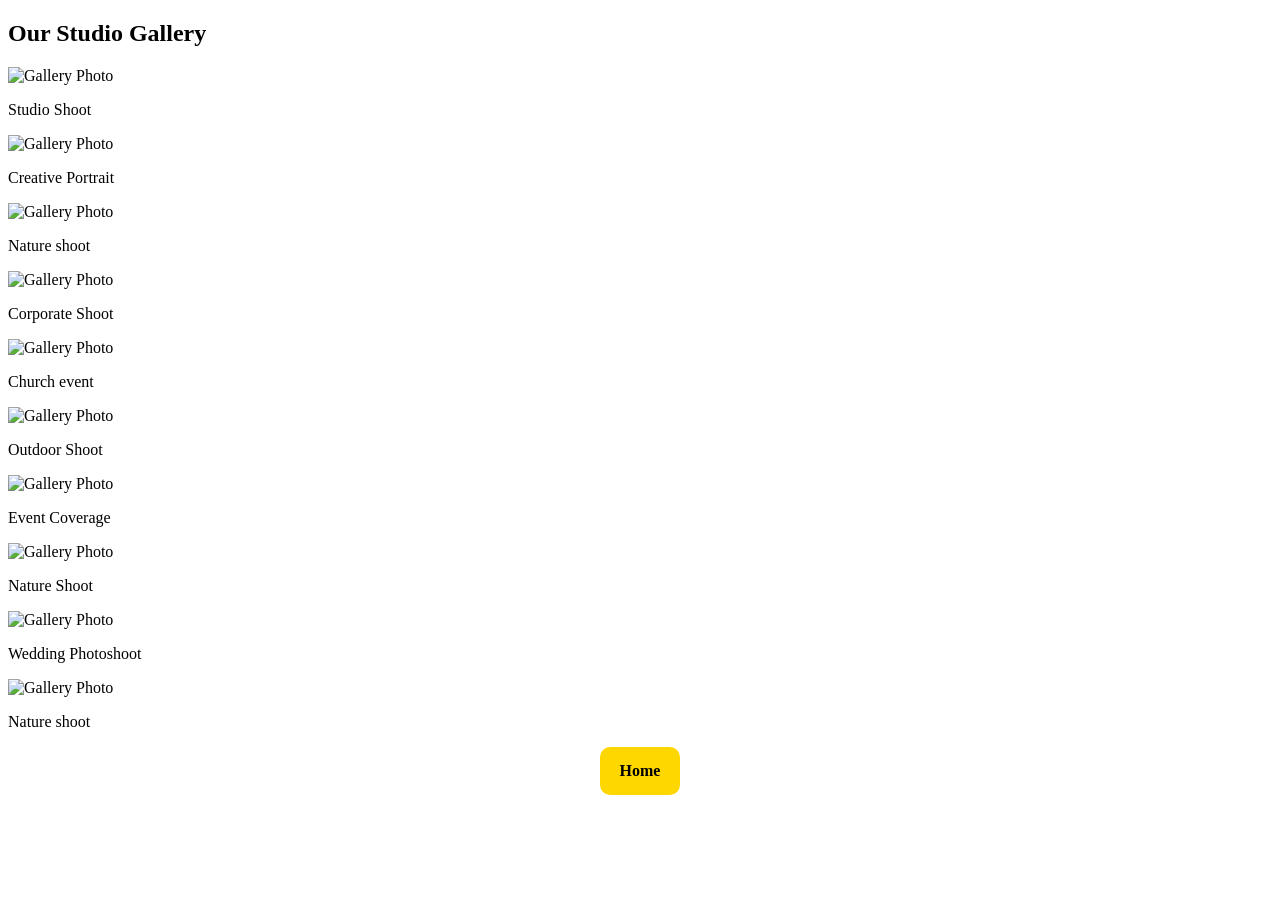
==== gallery.html @ d9900ddc "Add files via upload" ====
<!DOCTYPE html>
<html>
<head>
  <meta charset="UTF-8">
  <meta name="viewport" content="width=device-width, initial-scale=1">
  <link rel="stylesheet" href="./css/index.css">
  <link rel="stylesheet" href="./css/gallery.css">
  <title>Dream Shot | Gallery</title>
</head>
<body>

  <!-- ====== Gallery Section ====== -->
<section class="gallery-section">
  <h2 class="gallery-title">Our Studio Gallery</h2>
  <div class="gallery-grid">
    <!-- Photo Items -->
    <div class="gallery-item">
      <img src="./images/IMG_7844.JPG" alt="Gallery Photo">
      </div>
      <div class="overlay">
        <p>Studio Shoot</p>
      </div>
    </div>
    <div class="gallery-item">
      <img src="./images/IMG_7848.JPG" alt="Gallery Photo">
      <div class="overlay">
        <p>Creative Portrait</p>
      </div>
    </div>
        <div class="gallery-item">
      <img src="./images/1030660.jpg" alt="Gallery Photo">
      <div class="overlay">
        <p>Nature shoot</p>
      </div>
    </div>
    
    <div class="gallery-item">
      <img src="./images/IMG_7852.JPG" alt="Gallery Photo">
      <div class="overlay">
        <p>Corporate Shoot</p>
      </div>
    </div>
        <div class="gallery-item">
      <img src="./images/1020101.jpg" alt="Gallery Photo">
      <div class="overlay">
        <p>Church event</p>
      </div>
    </div>
    
    <div class="gallery-item">
      <img src="./images/portrait_female.JPG" alt="Gallery Photo">
      <div class="overlay">
        <p>Outdoor Shoot</p>
      </div>
    </div>
    <div class="gallery-item">
      <img src="./images/portrait_red.JPG" alt="Gallery Photo">
      <div class="overlay">
        <p>Event Coverage</p>
      </div>
    </div>


    <div class="gallery-item">
      <img src="./images/1030533-1.JPG" alt="Gallery Photo">
      <div class="overlay">
        <p>Nature Shoot</p>
      </div>
    </div>
    
    <div class="gallery-item">
      <img src="./images/edo_wedding.JPG" alt="Gallery Photo">
      <div class="overlay">
        <p>Wedding Photoshoot</p>
      </div>
    </div>
    
    
    <div class="gallery-item">
      <img src="./images/1030662.jpg" alt="Gallery Photo">
      <div class="overlay">
        <p>Nature shoot</p>
      </div>
    </div>
    
</section>

<div style="display: flex; align-items: center; justify-content: center; margin-bottom: 50px;">
  <a style="text-decoration: none; color: black; background-color: gold; padding: 15px 20px; border-radius: 10px; font-weight: 600;" href="index.html">Home</a>
</div>
</body>

</html>
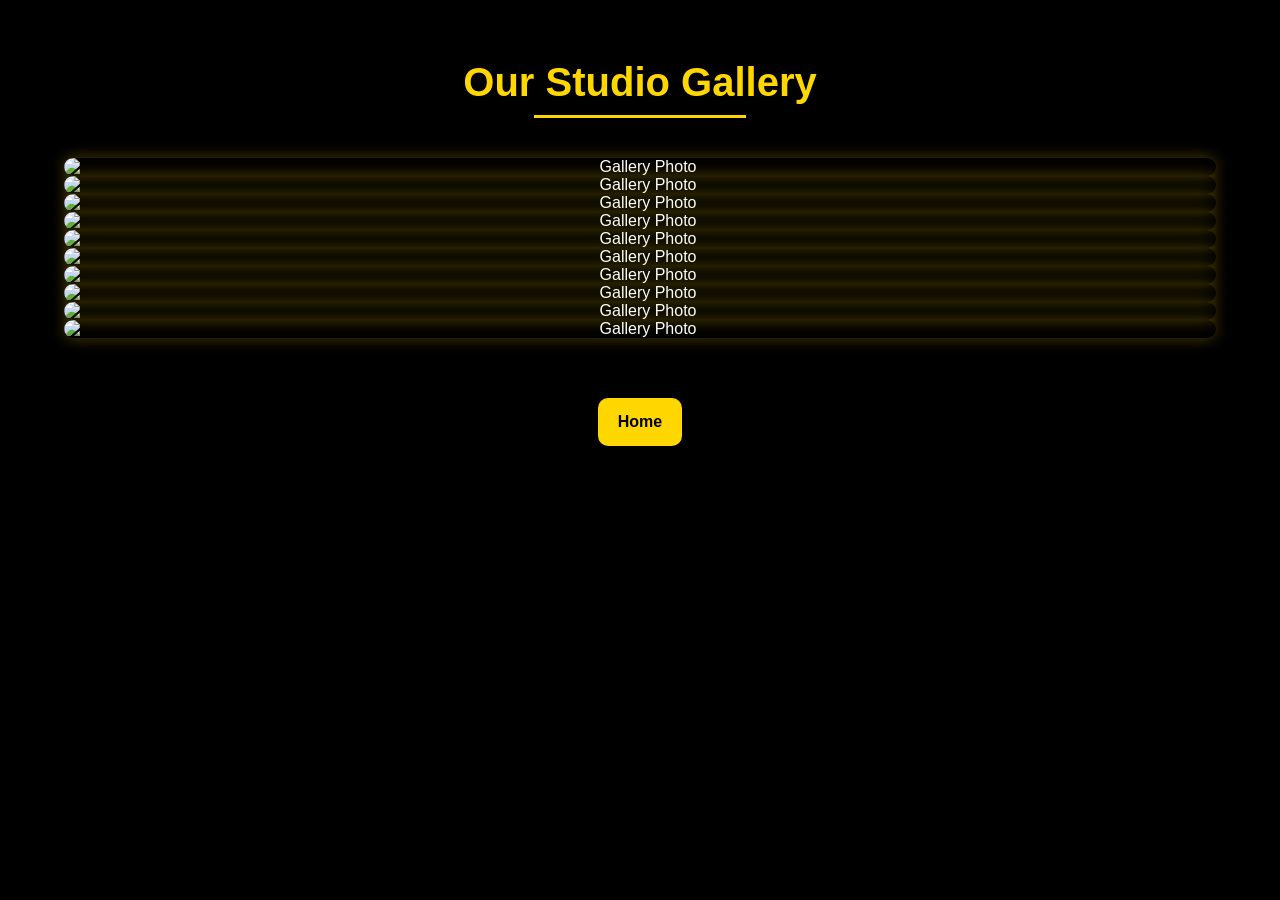
==== commit 5af48417: "Update gallery.html" ====
--- a/gallery.html
+++ b/gallery.html
@@ -3,8 +3,8 @@
 <head>
   <meta charset="UTF-8">
   <meta name="viewport" content="width=device-width, initial-scale=1">
-  <link rel="stylesheet" href="./css/index.css">
-  <link rel="stylesheet" href="./css/gallery.css">
+  <link rel="stylesheet" href="./index.css">
+  <link rel="stylesheet" href="./gallery.css">
   <title>Dream Shot | Gallery</title>
 </head>
 <body>
@@ -90,4 +90,4 @@
 </div>
 </body>
 
-</html>+</html>
--- a/index.css
+++ b/index.css
@@ -0,0 +1,511 @@
+* {
+  margin: 0;
+  padding: 0;
+  box-sizing: border-box;
+  scroll-behavior: smooth;
+}
+
+body {
+  font-family: 'Segoe UI', Tahoma, Geneva, Verdana, sans-serif;
+  background: #f5f5f5;
+}
+
+header {
+  background: white;
+  padding: 1rem 2rem;
+  color: black;
+}
+
+.navbar {
+  display: flex;
+  justify-content: space-between;
+  align-items: center;
+  max-width: 1200px;
+  margin: auto;
+  color: white;
+}
+
+.logo {
+  display: flex;
+  justify-content: center;
+  align-items: center;
+  font-size: 1.2rem;
+  font-weight: bold;
+  color: black;
+  gap: 5px;
+}
+
+.nav-links {
+  list-style: none;
+  display: flex;
+  gap: 2rem;
+  color: black;
+}
+
+.nav-links li a {
+  text-decoration: none;
+  color: gold;
+  font-size: 1rem;
+  transition: color 0.3s;
+  background-color: black;
+  padding: 6px 15px;
+  border-radius: 10px;
+  display: flex;
+  align-items: center;
+  justify-content: center;
+}
+
+.nav-links li a:hover {
+  color: #38bdf8;
+}
+
+.hamburger {
+  display: none;
+  flex-direction: column;
+  cursor: pointer;
+  gap: 6px;
+}
+
+.hamburger span {
+  height: 3px;
+  width: 25px;
+  background: black;
+  border-radius: 5px;
+  transition: 0.3s ease;
+}
+
+.hero {
+  background-image: url(../images/IMG_7863.JPG) ;
+  background-size: cover;
+  background-position: center;
+  /* background: linear-gradient(to bottom, black 0%, black 100%); */
+  background-size: cover;
+  color: white;
+  padding: 4rem 2rem;
+}
+
+.hero-content {
+  max-width: 1200px;
+  margin: auto;
+  display: flex;
+  align-items: center;
+  justify-content: space-between;
+  flex-wrap: wrap;
+  gap: 2rem;
+  text-align: center;
+}
+
+.hero-text {
+  flex: 1 1 500px;
+}
+
+.hero-text h1 {
+  font-size: 2.5rem;
+  margin-bottom: 1rem;
+  color: gold;
+}
+
+.hero-text p {
+  font-size: 1.2rem;
+  margin-bottom: 2rem;
+  line-height: 1.6;
+  color: #e2e8f0;
+}
+
+.cta-button {
+  background-color: gold;
+  color: black;
+  padding: 0.8rem 1.5rem;
+  text-decoration: none;
+  border-radius: 8px;
+  font-weight: 700;
+  transition: background 0.3s ease;
+}
+
+.cta-button:hover {
+  background-color: #0ea5e9;
+}
+
+.hero-image {
+
+  flex: 1 1 400px;
+  text-align: center;
+}
+
+.hero-image img {
+  width: 100%;
+  max-width: 500px;
+  border-radius: 20px;
+  box-shadow: 0 8px 24px rgba(0, 0, 0, 0.2);
+  border: 3px solid gold;
+}
+
+.services {
+  padding: 4rem 2rem;
+  background-color: #f8fafc;
+  text-align: center;
+}
+
+.section-title {
+  font-size: 2rem;
+  margin-bottom: 0.5rem;
+  color: #0f172a;
+}
+
+.section-subtitle {
+  font-size: 1.1rem;
+  margin-bottom: 2rem;
+  color: #475569;
+}
+
+.service-grid {
+  display: grid;
+  gap: 1rem;
+  grid-template-columns: repeat(auto-fit, minmax(250px, 1fr));
+  max-width: 1200px;
+  margin: auto;
+}
+
+
+
+.service-card {
+  background: black;
+  padding: 2rem;
+  border-radius: 16px;
+  box-shadow: 0 8px 20px rgba(0, 0, 0, 0.05);
+  transition: transform 0.3s ease;
+}
+
+.service-img {
+  border: 3px solid gold;
+  width: 100%;
+  border-radius: 10px;
+  margin-bottom: 10px;
+}
+
+.service-card:hover {
+  transform: translateY(-5px);
+}
+
+.service-card h3 {
+  color: gold;
+  margin-bottom: 1rem;
+}
+
+.service-card p {
+  color: white;
+  font-size: 0.95rem;
+  line-height: 1.5;
+}
+
+.why-us {
+  padding: 4rem 2rem;
+  background: white;
+  text-align: center;
+  
+}
+
+.why-grid {
+  display: grid;
+  gap: 2rem;
+  grid-template-columns: repeat(auto-fit, minmax(250px, 1fr));
+  max-width: 1200px;
+  margin: auto;
+}
+
+.why-card {
+  background: black;
+  color: white;
+  padding: 2rem;
+  border-radius: 16px;
+  box-shadow: 0 8px 20px rgba(0, 0, 0, 0.05);
+  transition: transform 0.3s ease;
+}
+
+.why-card:hover {
+  transform: translateY(-5px);
+}
+
+.why-card h3 {
+  color: gold;
+  font-size: 20px;
+  margin-bottom: 1rem;
+}
+
+.why-card p {
+  color: white;
+  font-size: 0.95rem;
+  line-height: 1.5;
+}
+
+
+.dark-portfolio {
+  background: linear-gradient(to bottom, black 0%, black 100%);
+  color: white;
+  padding: 4rem 2rem;
+  text-align: center;
+}
+
+.dark-portfolio .section-title {
+  font-size: 2rem;
+  margin-bottom: 0.5rem;
+  color: gold;
+}
+
+.dark-portfolio .section-subtitle {
+  font-size: 1.1rem;
+  margin-bottom: 2rem;
+  color: white;
+}
+
+.dark-portfolio .portfolio-grid {
+  display: grid;
+  gap: 2rem;
+  grid-template-columns: repeat(auto-fit, minmax(280px, 1fr));
+  max-width: 1200px;
+  margin: auto;
+  margin-top: 2rem;
+}
+
+.dark-portfolio .portfolio-item {
+  background: black;
+  border-radius: 16px;
+  overflow: hidden;
+  box-shadow: 0 8px 24px rgba(0, 0, 0, 0.3);
+  transition: transform 0.3s ease;
+}
+
+.dark-portfolio .portfolio-item:hover {
+  transform: translateY(-6px);
+}
+
+.dark-portfolio .portfolio-item img {
+  width: 100%;
+  height: 200px;
+  object-fit: cover;
+}
+
+.dark-portfolio .portfolio-item h3 {
+  color: white;
+  font-weight: 500;
+  margin: 1rem 0 0.5rem;
+}
+
+.dark-portfolio .portfolio-item p {
+  color: #e2e8f0;
+  padding: 0 1rem 1.5rem;
+  font-size: 0.95rem;
+}
+
+.testimonials {
+  background: linear-gradient(to bottom, black 0%, black 100%);
+  padding: 4rem 2rem;
+  color: #f1f5f9;
+  text-align: center;
+}
+
+.testimonials .section-title {
+  font-size: 2rem;
+  color: gold;
+  margin-bottom: 0.5rem;
+}
+
+.testimonials .section-subtitle {
+  font-size: 1.1rem;
+  color: #cbd5e1;
+  margin-bottom: 2rem;
+}
+
+.testimonials-grid {
+  display: grid;
+  gap: 2rem;
+  grid-template-columns: repeat(auto-fit, minmax(280px, 1fr));
+  max-width: 1000px;
+  margin: auto;
+}
+
+.testimonial-card {
+  background: black;
+  padding: 2rem;
+  border-radius: 16px;
+  box-shadow: 0 8px 24px rgba(0, 0, 0, 0.3);
+  transition: transform 0.3s ease;
+}
+
+.testimonial-card:hover {
+  transform: translateY(-5px);
+}
+
+.testimonial-text {
+  font-style: italic;
+  color: white;
+  margin-bottom: 1rem;
+}
+
+.client-info {
+  color: gold;
+  font-size: 0.95rem;
+}
+
+.cta {
+  background-color: #f8fafc;
+  padding: 4rem 2rem;
+  text-align: center;
+}
+
+.cta-title {
+  font-size: 2rem;
+  color: #0f172a;
+  margin-bottom: 1rem;
+}
+
+.cta-subtitle {
+  font-size: 1.1rem;
+  color: #475569;
+  margin-bottom: 2rem;
+  max-width: 600px;
+  margin-left: auto;
+  margin-right: auto;
+}
+
+.cta-button-light {
+  display: inline-block;
+  background-color: gold;
+  color: black;
+  padding: 0.75rem 1.5rem;
+  text-decoration: none;
+  font-weight: 600;
+  border-radius: 8px;
+  transition: background-color 0.3s ease;
+}
+
+.cta-button-light:hover {
+  background-color: white;
+}
+
+.footer {
+  background-color: black;
+  color: #e2e8f0;
+  padding: 3rem 2rem 1rem;
+}
+
+.footer-content {
+  max-width: 1200px;
+  margin: auto;
+  display: grid;
+  gap: 2rem;
+  grid-template-columns: repeat(auto-fit, minmax(250px, 1fr));
+}
+
+.footer-brand h3 {
+  color: gold;
+  font-size: 22px;
+  margin-bottom: 0.5rem;
+}
+
+.footer-brand p {
+  font-size: 0.95rem;
+  color: #cbd5e1;
+}
+
+.footer-links h4,
+.footer-contact h4 {
+  margin-bottom: 1rem;
+  color: gold;
+}
+
+.footer-links ul {
+  list-style: none;
+  padding: 0;
+}
+
+.footer-links li {
+  margin-bottom: 0.5rem;
+}
+
+.footer-links a {
+  color: #cbd5e1;
+  text-decoration: none;
+  transition: color 0.3s ease;
+}
+
+.footer-links a:hover {
+  color: #38bdf8;
+}
+
+.footer-contact p {
+  font-size: 0.95rem;
+  color: #cbd5e1;
+  margin-bottom: 0.4rem;
+}
+
+.footer-bottom {
+  text-align: center;
+  padding-top: 2rem;
+  font-size: 0.85rem;
+  color: white;
+  border-top: 1px solid #1e293b;
+  margin-top: 2rem;
+}
+
+
+#scrollToTopBtn {
+  position: fixed;
+  bottom: 30px;
+  right: 30px;
+  background-color: #38bdf8;
+  color: #0f172a;
+  border: none;
+  border-radius: 50%;
+  font-size: 1.2rem;
+  width: 40px;
+  height: 40px;
+  cursor: pointer;
+  display: none;
+  z-index: 1000;
+  box-shadow: 0 4px 12px rgba(0, 0, 0, 0.2);
+  transition: background 0.3s ease;
+}
+
+#scrollToTopBtn:hover {
+  background-color: #0ea5e9;
+}
+
+/* Responsive styles */
+@media (max-width: 768px) {
+  .nav-links {
+    position: absolute;
+    top: 70px;
+    right: 0;
+    width: 200px;
+    height: calc(100vh - 70px);
+    background: black;
+    flex-direction: column;
+    align-items: start;
+    padding: 2rem;
+    transform: translateX(100%);
+    transition: transform 0.3s ease-in-out;
+    z-index: 99;
+  }
+  
+  .nav-links.active {
+    transform: translateX(0);
+  }
+  
+  .hamburger {
+    display: flex;
+  }
+  
+  /* Hamburger animation when active (optional) */
+  .hamburger.toggle span:nth-child(1) {
+    transform: rotate(45deg) translate(5px, 5px);
+  }
+  
+  .hamburger.toggle span:nth-child(2) {
+    opacity: 0;
+  }
+  
+  .hamburger.toggle span:nth-child(3) {
+    transform: rotate(-45deg) translate(5px, -5px);
+  }
+}
--- a/gallery.css
+++ b/gallery.css
@@ -0,0 +1,101 @@
+/* ====== Gallery Section Styles ====== */
+body {
+  background: #000; /* Black background */
+  font-family: 'Poppins', sans-serif;
+  margin: 0;
+  padding: 0;
+  color: #fff;
+}
+
+.gallery-section {
+  padding: 60px 5%;
+  text-align: center;
+}
+
+.gallery-title {
+  font-size: 2.5rem;
+  color: #FFD700; /* Gold */
+  margin-bottom: 40px;
+  position: relative;
+  display: inline-block;
+}
+
+.gallery-title::after {
+  content: "";
+  display: block;
+  width: 60%;
+  height: 3px;
+  background: #FFD700;
+  margin: 10px auto 0;
+  animation: expand 2s infinite alternate;
+}
+
+@keyframes expand {
+  from { width: 30%; }
+  to { width: 80%; }
+}
+
+.gallery-grid {
+  display: grid;
+  grid-template-columns: repeat(auto-fit, minmax(280px, 1fr));
+  gap: 20px;
+}
+
+.gallery-item {
+  position: relative;
+  overflow: hidden;
+  border-radius: 12px;
+  box-shadow: 0 0 15px rgba(255, 215, 0, 0.3);
+  transition: transform 0.4s ease, box-shadow 0.4s ease;
+}
+
+.gallery-item img {
+  width: 100%;
+  height: 100%;
+  display: block;
+  transition: transform 0.5s ease;
+}
+
+.gallery-item:hover {
+  transform: translateY(-10px) scale(1.03);
+  box-shadow: 0 0 25px rgba(255, 215, 0, 0.7);
+}
+
+.gallery-item:hover img {
+  transform: scale(1.1);
+}
+
+.overlay {
+  position: absolute;
+  top: 0; left: 0;
+  width: 100%; height: 100%;
+  background: rgba(0,0,0,0.6);
+  color: #FFD700;
+  display: flex;
+  justify-content: center;
+  align-items: center;
+  opacity: 0;
+  transition: opacity 0.4s ease;
+  font-size: 1.2rem;
+  font-weight: 500;
+}
+
+.gallery-item:hover .overlay {
+  opacity: 1;
+}
+
+/* Optional: Add play icon effect for videos */
+.gallery-item.video::before {
+  content: "▶";
+  position: absolute;
+  font-size: 2.5rem;
+  color: #FFD700;
+  top: 50%; left: 50%;
+  transform: translate(-50%, -50%) scale(0);
+  transition: transform 0.4s ease;
+  pointer-events: none;
+}
+
+.gallery-item.video:hover::before {
+  transform: translate(-50%, -50%) scale(1.2);
+}
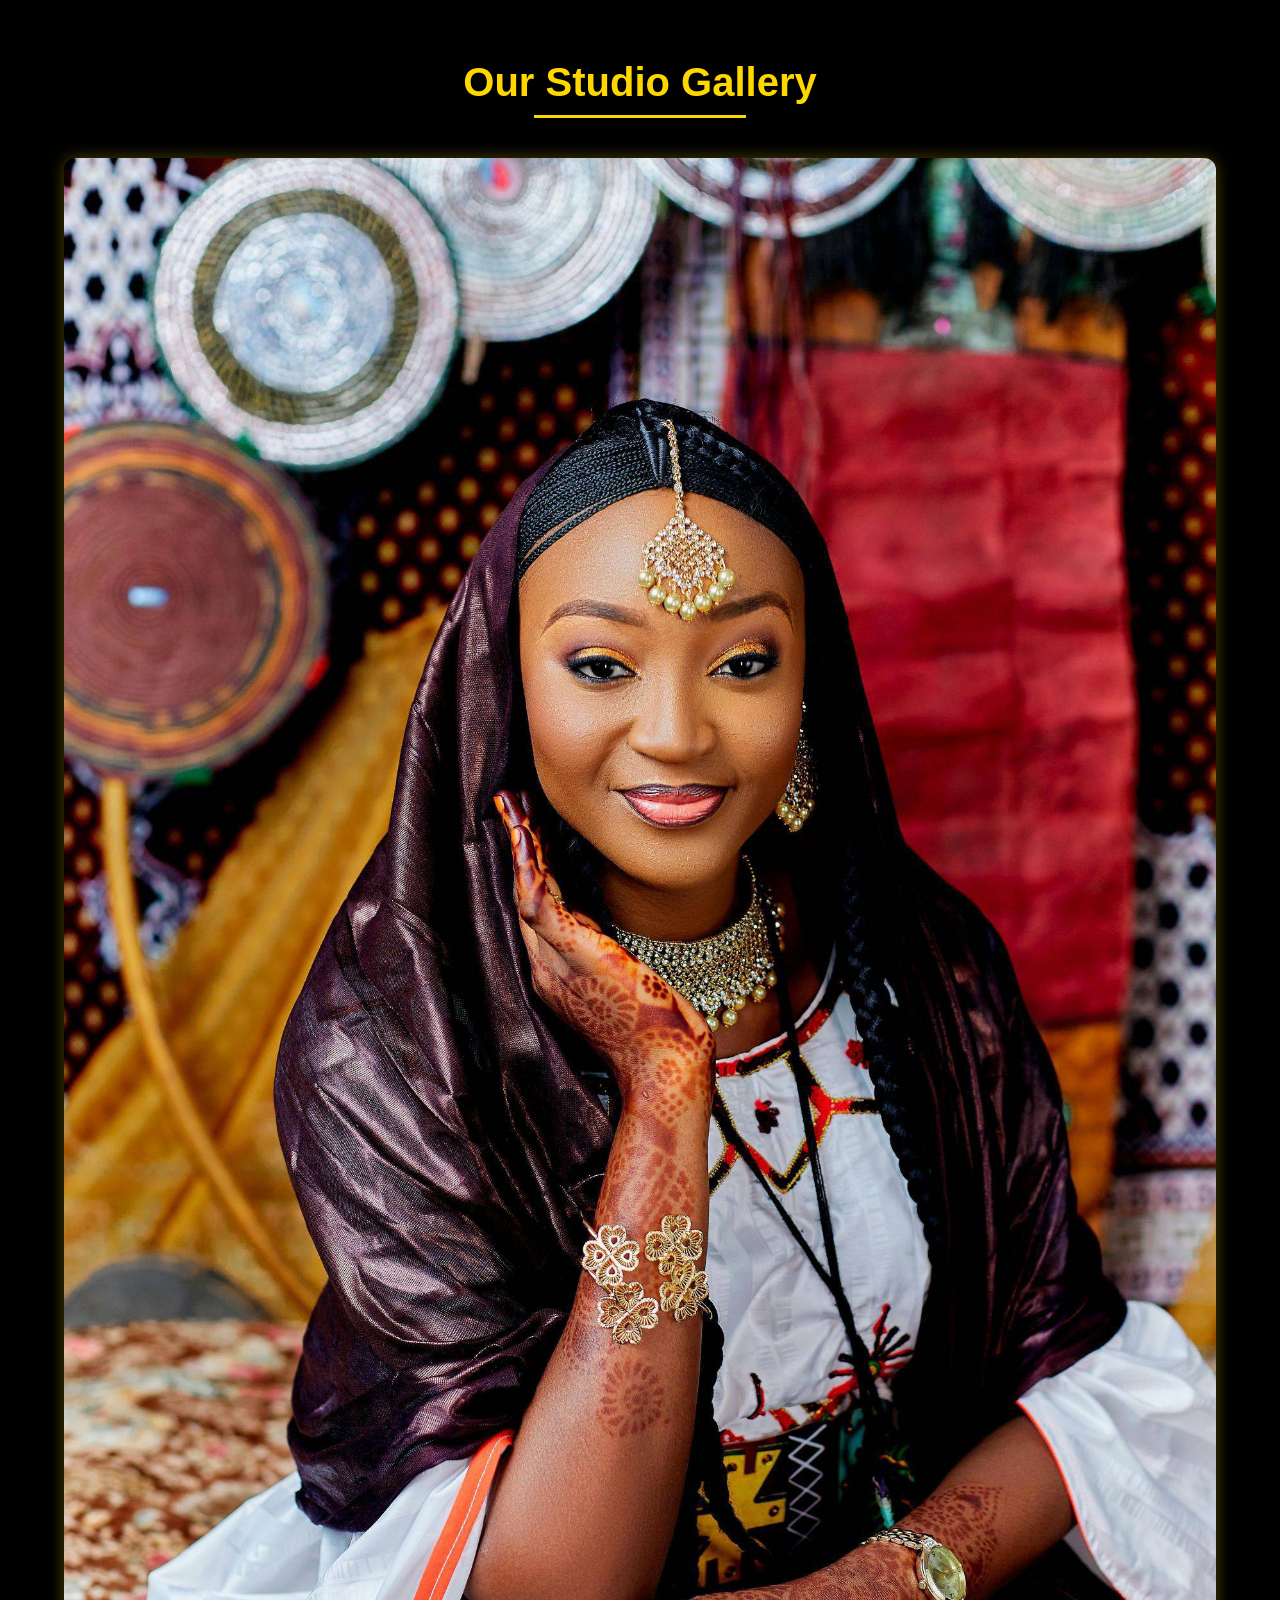
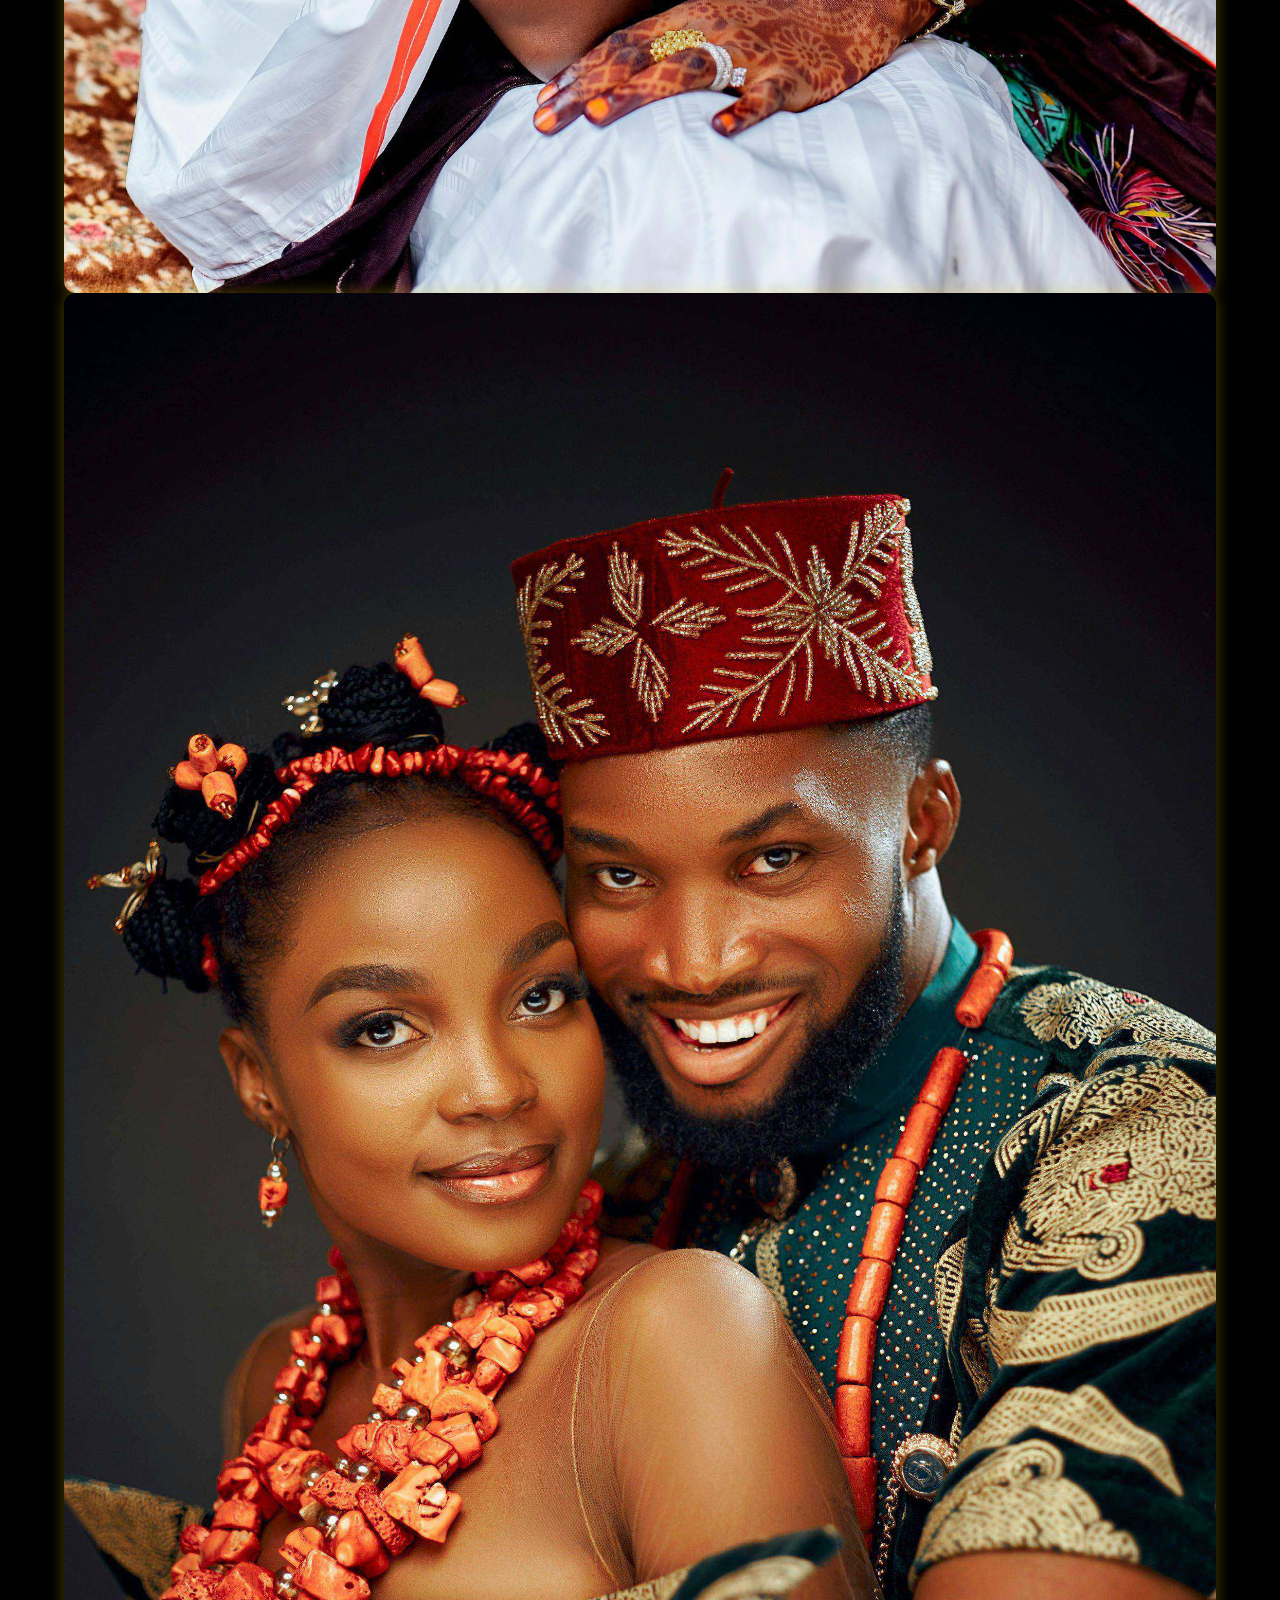
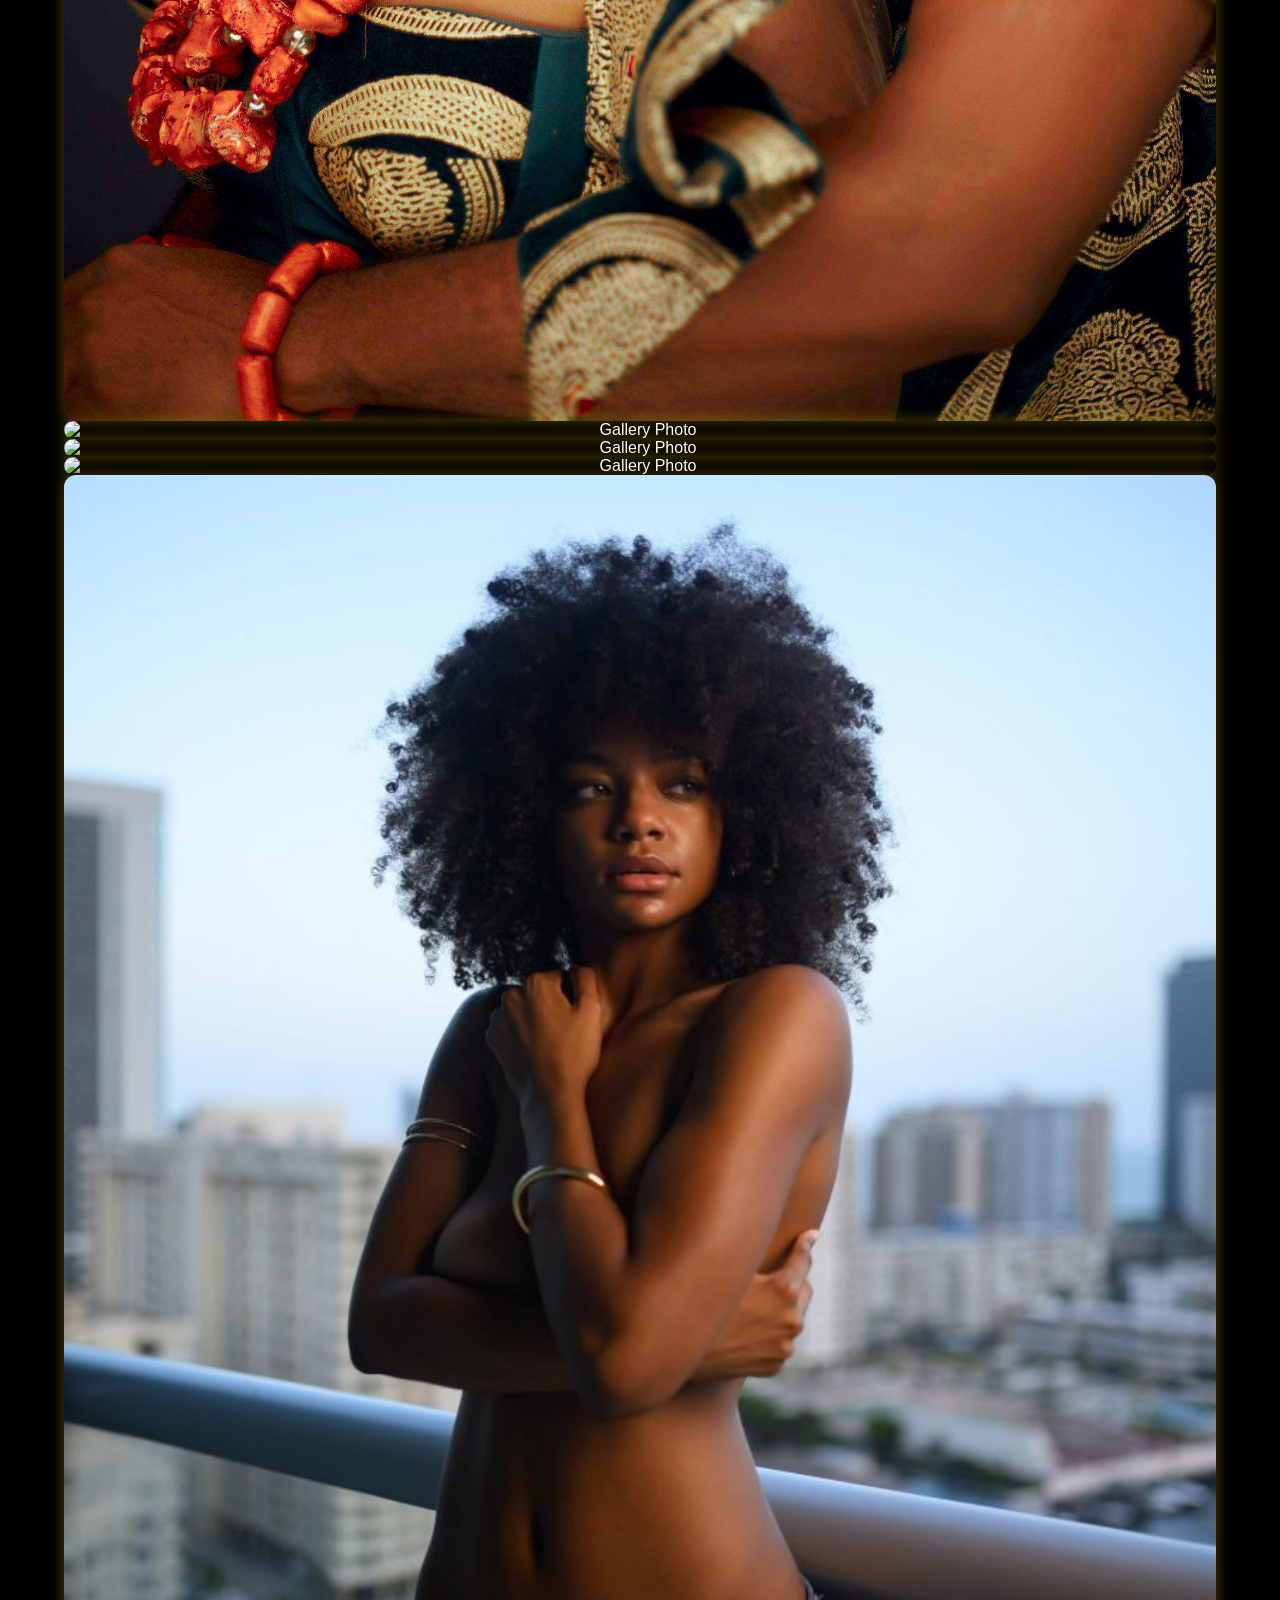
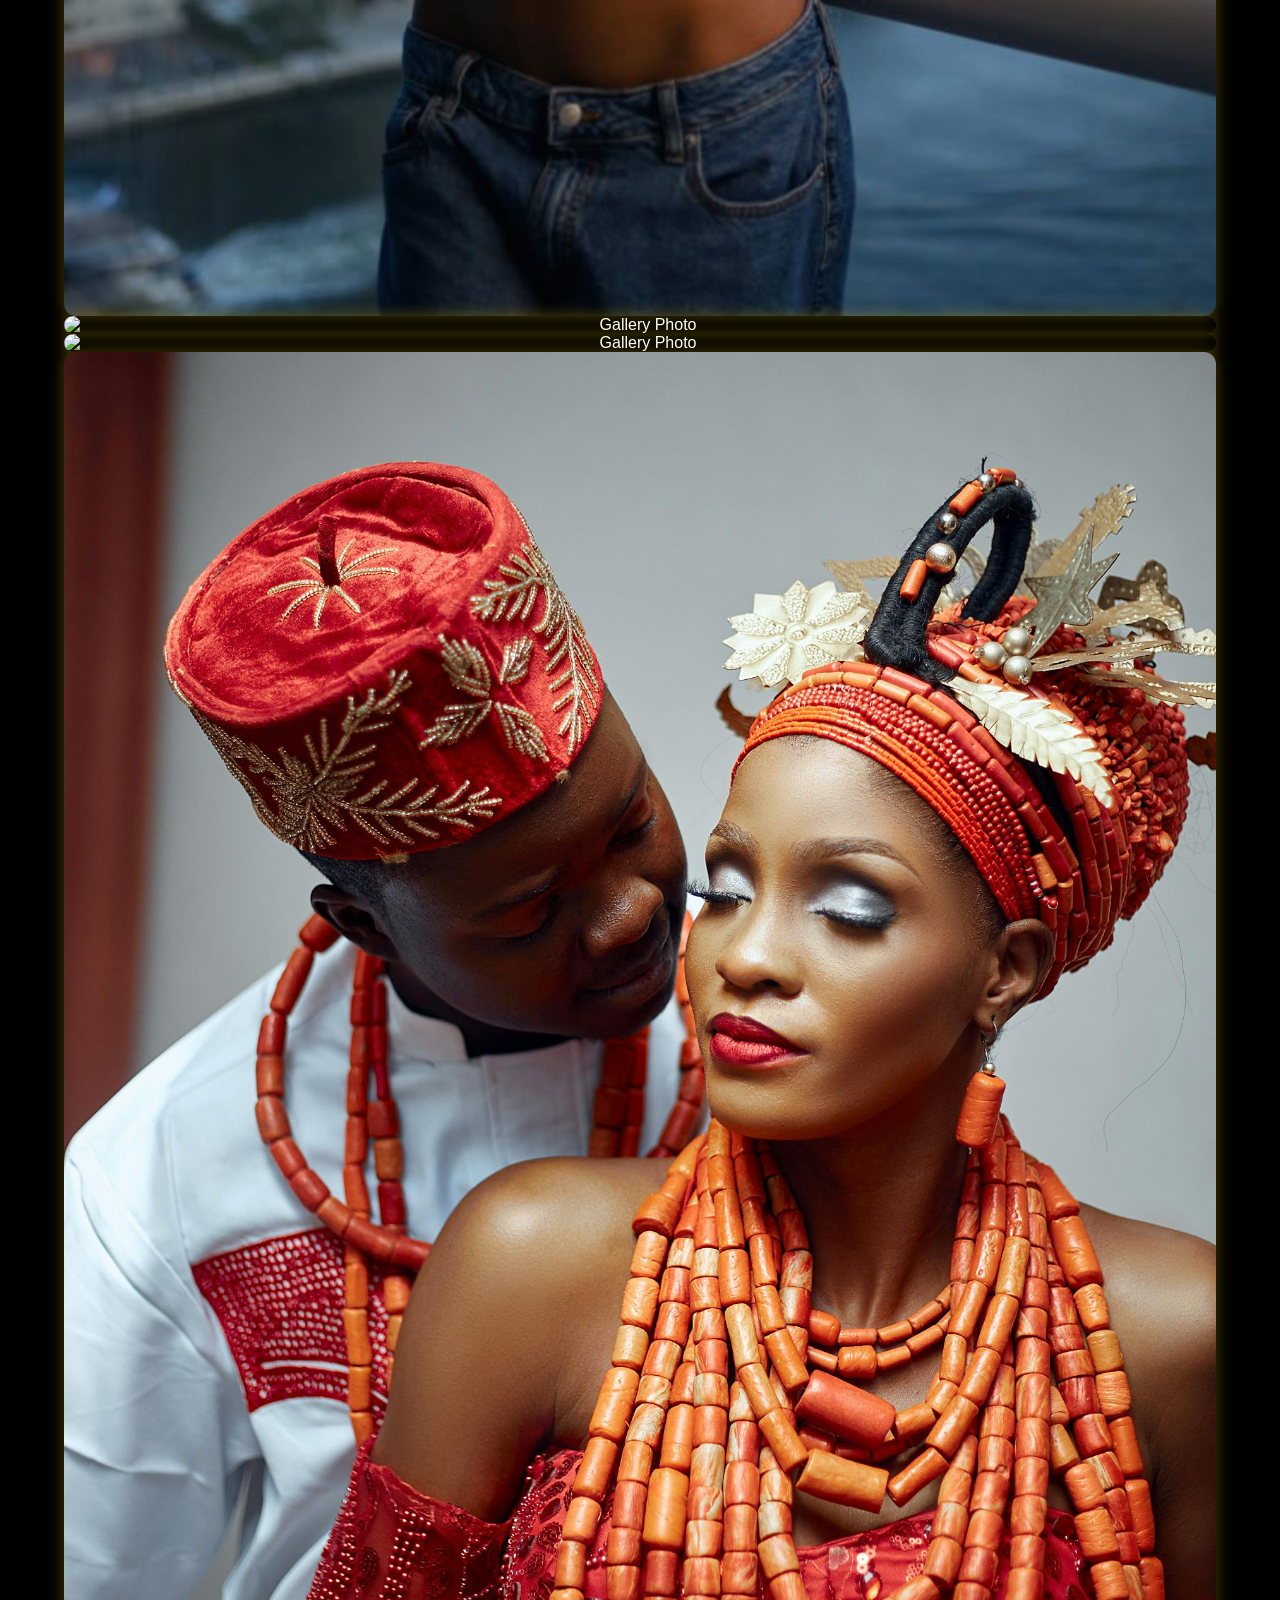
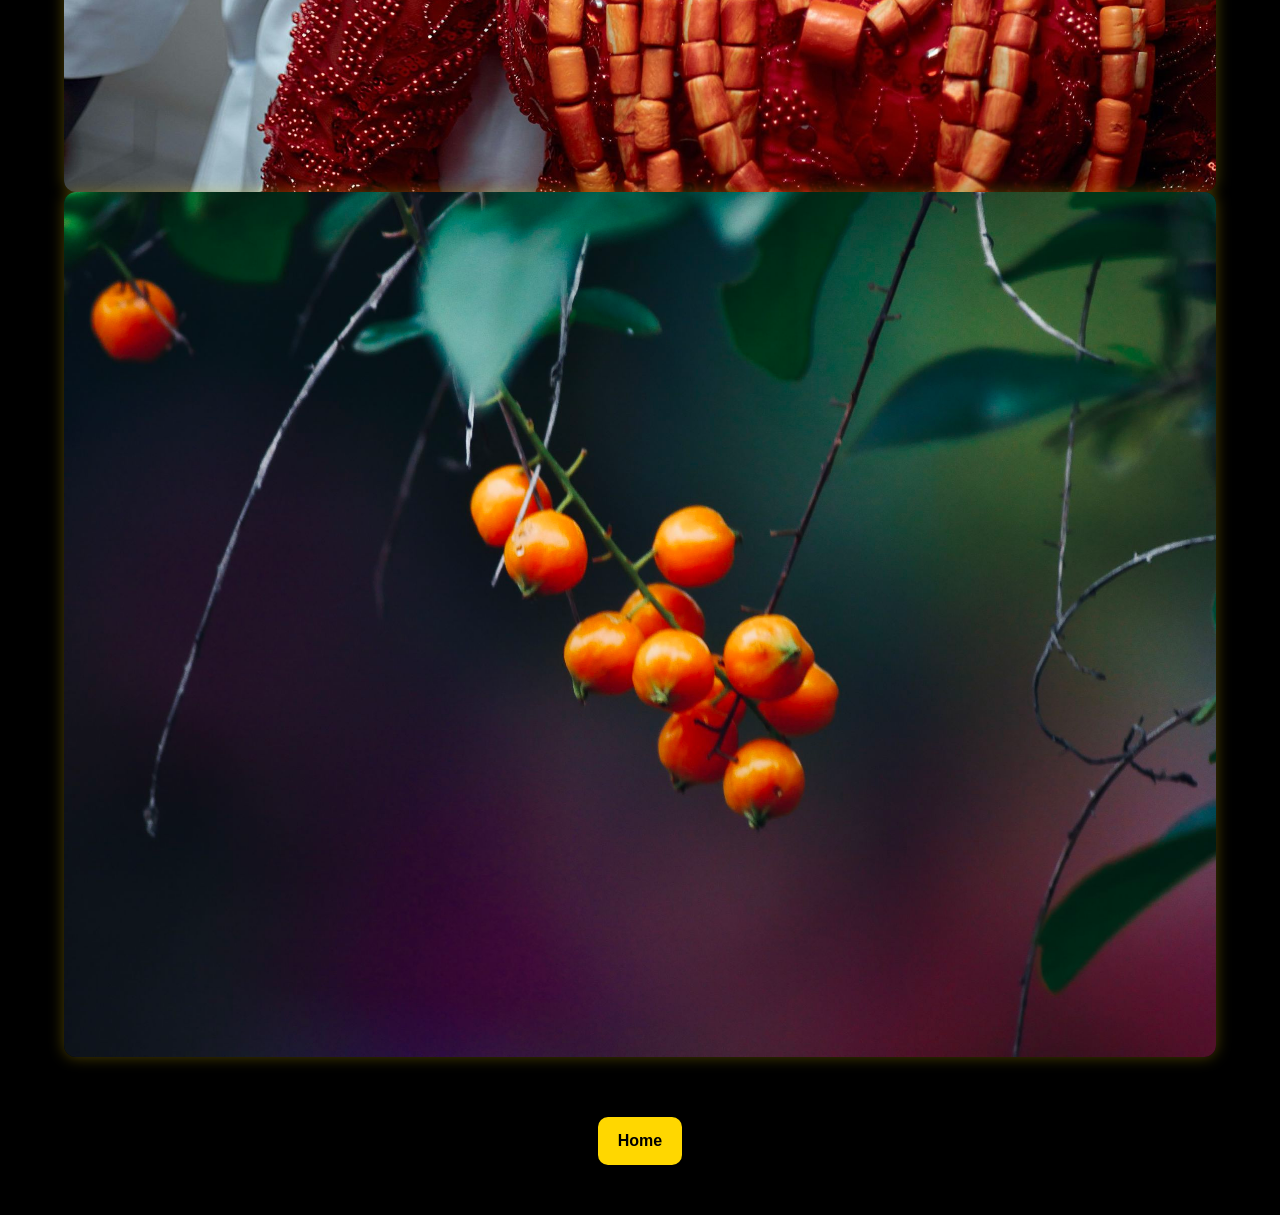
==== commit 8a5a0c2f: "Update gallery.html" ====
--- a/gallery.html
+++ b/gallery.html
@@ -15,46 +15,46 @@
   <div class="gallery-grid">
     <!-- Photo Items -->
     <div class="gallery-item">
-      <img src="./images/IMG_7844.JPG" alt="Gallery Photo">
+      <img src="./IMG_7844.JPG" alt="Gallery Photo">
       </div>
       <div class="overlay">
         <p>Studio Shoot</p>
       </div>
     </div>
     <div class="gallery-item">
-      <img src="./images/IMG_7848.JPG" alt="Gallery Photo">
+      <img src="./IMG_7848.JPG" alt="Gallery Photo">
       <div class="overlay">
         <p>Creative Portrait</p>
       </div>
     </div>
         <div class="gallery-item">
-      <img src="./images/1030660.jpg" alt="Gallery Photo">
+      <img src="./1030660.jpg" alt="Gallery Photo">
       <div class="overlay">
         <p>Nature shoot</p>
       </div>
     </div>
     
     <div class="gallery-item">
-      <img src="./images/IMG_7852.JPG" alt="Gallery Photo">
+      <img src="./IMG_7852.JPG" alt="Gallery Photo">
       <div class="overlay">
         <p>Corporate Shoot</p>
       </div>
     </div>
         <div class="gallery-item">
-      <img src="./images/1020101.jpg" alt="Gallery Photo">
+      <img src="./1020101.jpg" alt="Gallery Photo">
       <div class="overlay">
         <p>Church event</p>
       </div>
     </div>
     
     <div class="gallery-item">
-      <img src="./images/portrait_female.JPG" alt="Gallery Photo">
+      <img src="./portrait_female.JPG" alt="Gallery Photo">
       <div class="overlay">
         <p>Outdoor Shoot</p>
       </div>
     </div>
     <div class="gallery-item">
-      <img src="./images/portrait_red.JPG" alt="Gallery Photo">
+      <img src="./portrait_red.JPG" alt="Gallery Photo">
       <div class="overlay">
         <p>Event Coverage</p>
       </div>
@@ -62,14 +62,14 @@
 
 
     <div class="gallery-item">
-      <img src="./images/1030533-1.JPG" alt="Gallery Photo">
+      <img src="./1030533-1.JPG" alt="Gallery Photo">
       <div class="overlay">
         <p>Nature Shoot</p>
       </div>
     </div>
     
     <div class="gallery-item">
-      <img src="./images/edo_wedding.JPG" alt="Gallery Photo">
+      <img src="./edo_wedding.JPG" alt="Gallery Photo">
       <div class="overlay">
         <p>Wedding Photoshoot</p>
       </div>
@@ -77,7 +77,7 @@
     
     
     <div class="gallery-item">
-      <img src="./images/1030662.jpg" alt="Gallery Photo">
+      <img src="./1030662.jpg" alt="Gallery Photo">
       <div class="overlay">
         <p>Nature shoot</p>
       </div>
--- a/index.css
+++ b/index.css
@@ -82,6 +82,7 @@
   background-size: cover;
   color: white;
   padding: 4rem 2rem;
+  background-color: black;
 }
 
 .hero-content {
@@ -508,4 +509,4 @@
   .hamburger.toggle span:nth-child(3) {
     transform: rotate(-45deg) translate(5px, -5px);
   }
-}+}
